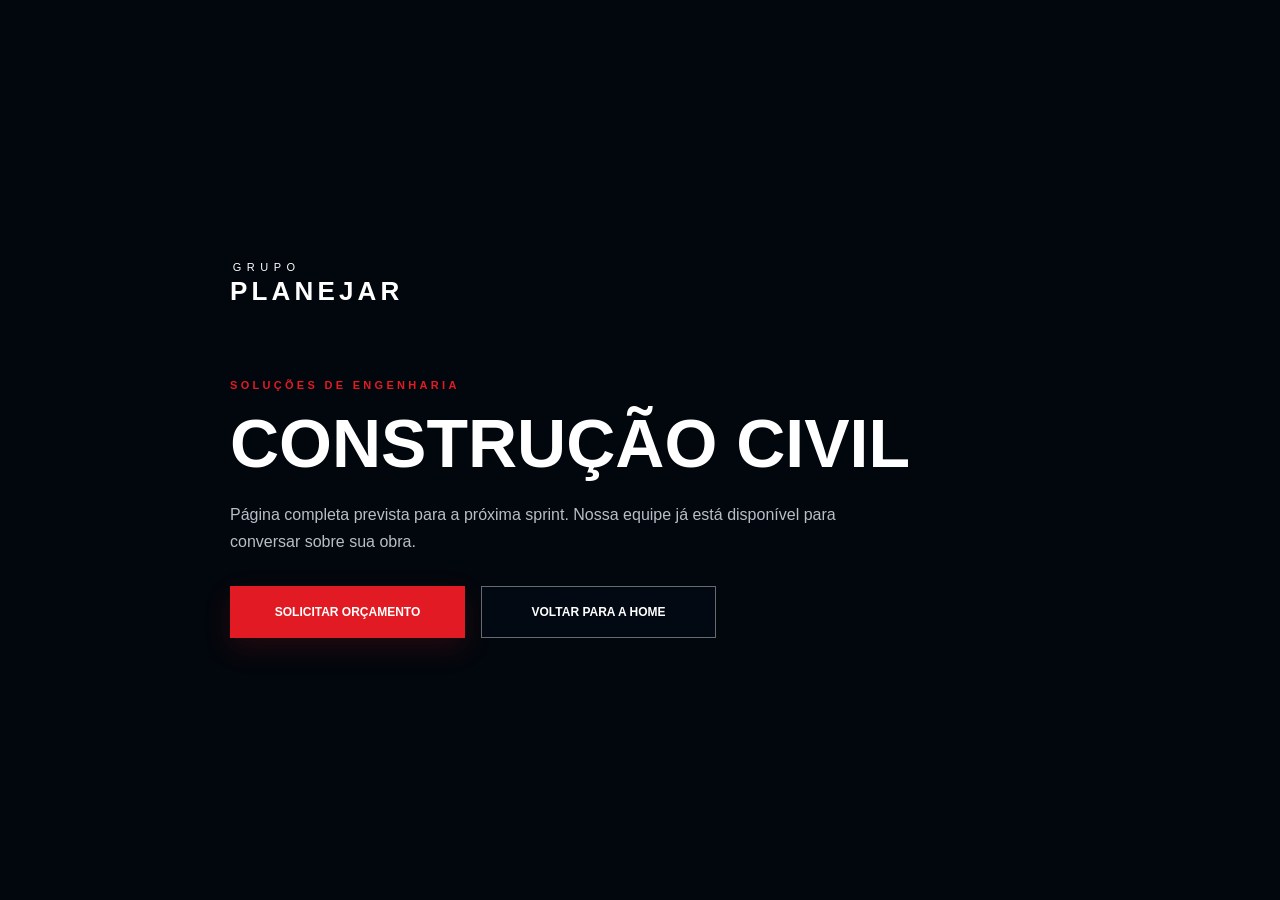
==== construcao-civil.html @ f466a7f3 "Add files via upload" ====
<!DOCTYPE html>
<html lang="pt-BR">
<head>
  <meta charset="UTF-8">
  <meta name="viewport" content="width=device-width, initial-scale=1.0">
  <meta name="theme-color" content="#030b14">
  <title>Construção Civil | Grupo Planejar</title>
  <link rel="stylesheet" href="./styles.css?v=20260611-red">
</head>
<body>
  <main class="service-placeholder">
    <div class="container">
      <a class="brand" href="./index.html"><span>GRUPO</span><strong>PLANEJAR</strong></a>
      <p class="overline">Soluções de engenharia</p>
      <h1>Construção Civil</h1>
      <p>Página completa prevista para a próxima sprint. Nossa equipe já está disponível para conversar sobre sua obra.</p>
      <div class="hero-actions">
        <a class="button button-red" href="https://wa.me/553730161235?text=Olá,%20gostaria%20de%20falar%20sobre%20uma%20obra%20de%20construção%20civil." target="_blank" rel="noopener">Solicitar orçamento</a>
        <a class="button button-outline" href="./index.html">Voltar para a Home</a>
      </div>
    </div>
  </main>
</body>
</html>
---- styles.css ----
:root {
  --black: #02070d;
  --navy: #030d18;
  --navy-light: #071827;
  --red: #e21a23;
  --red-dark: #bd1018;
  --white: #fff;
  --muted: #b8bec6;
  --line: rgba(255, 255, 255, .13);
  --container: 1310px;
}

* { box-sizing: border-box; }
html { overflow-x: hidden; scroll-behavior: smooth; scroll-padding-top: 96px; }
body { margin: 0; overflow-x: hidden; color: var(--white); background: var(--black); font-family: "Inter", sans-serif; }
body.menu-open { overflow: hidden; }
a { color: inherit; text-decoration: none; }
button { font: inherit; }
img { display: block; max-width: 100%; }
svg { fill: none; stroke: currentColor; stroke-linecap: round; stroke-linejoin: round; stroke-width: 1.8; }
.container { width: min(calc(100% - 72px), var(--container)); margin-inline: auto; }
.skip-link { position: fixed; z-index: 2000; top: -60px; left: 15px; padding: 10px 16px; background: var(--red); }
.skip-link:focus { top: 15px; }

.site-header { position: relative; z-index: 1000; height: 102px; background: rgba(2, 8, 15, .98); border-bottom: 1px solid var(--line); }
.header-inner { height: 100%; display: flex; align-items: center; gap: 42px; }
.brand { width: 200px; display: flex; flex-direction: column; align-items: center; line-height: 1; }
.brand span { margin-bottom: 5px; font-size: 11px; letter-spacing: .5em; transform: translateX(.25em); }
.brand strong { font-family: "Montserrat", sans-serif; font-size: 26px; letter-spacing: .16em; }
.main-nav { margin-left: auto; display: flex; align-items: center; gap: 40px; }
.nav-link { position: relative; padding: 42px 0 36px; color: #f4f5f6; border: 0; background: transparent; text-transform: uppercase; white-space: nowrap; font-size: 13px; font-weight: 700; cursor: pointer; }
.nav-link::after { content: ""; position: absolute; bottom: 29px; left: 0; width: 0; height: 2px; background: var(--red); transition: width .25s; }
.nav-link:hover, .nav-link.active { color: var(--red); }
.nav-link:hover::after, .nav-link.active::after { width: 42px; }
.nav-dropdown { position: relative; }
.dropdown-toggle { display: flex; align-items: center; gap: 8px; }
.dropdown-toggle svg { width: 14px; }
.dropdown-menu { position: absolute; top: 82px; left: -22px; width: 310px; padding: 10px; color: var(--white); background: #07111c; border: 1px solid var(--line); opacity: 0; visibility: hidden; transform: translateY(10px); transition: .2s; }
.nav-dropdown:hover .dropdown-menu, .nav-dropdown.open .dropdown-menu { opacity: 1; visibility: visible; transform: none; }
.dropdown-menu a { display: block; padding: 12px; border-left: 2px solid transparent; font-size: 12px; line-height: 1.35; }
.dropdown-menu a:hover { color: var(--red); background: rgba(255,255,255,.04); border-color: var(--red); }
.header-contact { display: flex; align-items: center; gap: 28px; }
.phone { display: flex; align-items: center; gap: 10px; white-space: nowrap; font-weight: 700; font-size: 14px; }
.phone svg { width: 27px; color: var(--red); }
.button { min-height: 52px; display: inline-flex; align-items: center; justify-content: center; gap: 10px; padding: 0 24px; border: 1px solid transparent; text-transform: uppercase; font-size: 12px; font-weight: 800; transition: background .2s, border-color .2s, transform .2s; }
.button:hover { transform: translateY(-2px); }
.button-red { background: var(--red); box-shadow: 0 10px 28px rgba(226,26,35,.15); }
.button-red:hover { background: var(--red-dark); }
.button-outline { background: rgba(3,13,24,.5); border-color: rgba(255,255,255,.4); }
.button-outline:hover { border-color: var(--red); }
.button svg { width: 22px; }
.header-button { min-height: 52px; padding-inline: 25px; white-space: nowrap; }
.menu-toggle { display: none; width: 44px; height: 44px; padding: 8px; color: var(--white); background: transparent; border: 0; }
.menu-toggle span { display: block; width: 25px; height: 2px; margin: 6px auto; background: currentColor; transition: .25s; }

.hero { position: relative; min-height: 505px; overflow: hidden; background: var(--navy); }
.hero-background { position: absolute; inset: 0; background: url("./assets/img/hero-planejar-premium.png?v=red") center/cover no-repeat; }
.hero-shade { position: absolute; inset: 0; background: linear-gradient(90deg, rgba(1,7,13,.99) 0%, rgba(1,7,13,.92) 22%, rgba(1,7,13,.57) 42%, rgba(1,7,13,.08) 70%), linear-gradient(0deg, rgba(2,9,16,.72), transparent 48%); }
.hero-inner { position: relative; min-height: 505px; display: flex; align-items: center; }
.hero-copy { width: 510px; padding: 42px 0 35px; }
.overline { margin: 0 0 17px; color: var(--red); text-transform: uppercase; font-size: 11px; font-weight: 700; letter-spacing: .3em; }
.hero h1 { margin: 0; font-family: "Montserrat", sans-serif; font-size: clamp(40px, 3.75vw, 56px); line-height: .98; letter-spacing: -.025em; text-transform: uppercase; }
.hero h1 span { color: var(--red); }
.hero-description { max-width: 475px; margin: 21px 0 28px; color: #d0d4d8; font-size: 15px; line-height: 1.75; }
.hero-actions { display: flex; gap: 16px; }
.hero-actions .button { min-width: 235px; }

.metrics { background: linear-gradient(90deg, #020a13, #061627 52%, #020a13); border-top: 1px solid rgba(255,255,255,.05); border-bottom: 1px solid var(--line); }
.metric-grid { display: grid; grid-template-columns: repeat(4, 1fr); }
.metric { min-height: 100px; display: flex; align-items: center; justify-content: center; gap: 22px; padding: 20px 28px; }
.metric + .metric { border-left: 1px solid var(--line); }
.metric svg { flex: 0 0 auto; width: 48px; height: 48px; color: var(--red); stroke-width: 1.7; }
.metric div { min-width: 145px; display: flex; flex-direction: column; }
.metric strong { font-family: "Montserrat", sans-serif; font-size: 29px; line-height: 1.05; }
.metric span { margin-top: 7px; color: #e1e4e7; text-transform: uppercase; font-size: 11px; }
.metric div > span:first-child { margin: 0 0 5px; }
.metric .metric-word { text-transform: uppercase; font-size: 17px; }

.solutions { padding: 27px 0 26px; background: radial-gradient(circle at 72% 35%, #0a1c2e 0, #04111e 36%, #020a13 75%); }
.solutions-heading { display: grid; grid-template-columns: 1.2fr 1.2fr auto; align-items: end; gap: 50px; margin-bottom: 20px; }
.solutions-heading .overline { margin-bottom: 10px; }
.solutions h2 { margin: 0; font-family: "Montserrat", sans-serif; font-size: 25px; line-height: 1.18; }
.solutions-intro { max-width: 395px; margin: 0 0 4px; color: var(--muted); font-size: 13px; line-height: 1.65; }
.services-button { min-height: 45px; margin-bottom: 1px; padding-inline: 20px; }
.services-button span { font-size: 22px; font-weight: 400; }
.service-grid { display: grid; grid-template-columns: repeat(3, 1fr); gap: 20px; }
.service-card { position: relative; min-height: 215px; border: 1px solid var(--line); overflow: hidden; }
.service-card > img { position: absolute; inset: 0; width: 100%; height: 100%; object-fit: cover; transition: transform .5s; }
.service-card:hover > img { transform: scale(1.035); }
.card-shade { position: absolute; inset: 0; background: linear-gradient(0deg, rgba(2,9,16,.98) 0%, rgba(2,9,16,.82) 45%, rgba(2,9,16,.2) 100%); }
.service-content { position: relative; min-height: 215px; display: flex; flex-direction: column; justify-content: flex-end; padding: 17px 16px 14px; }
.service-icon { position: absolute; top: 16px; left: 16px; width: 54px; height: 54px; display: grid; place-items: center; color: var(--white); background: var(--red); }
.service-icon svg { width: 34px; height: 34px; }
.service-card h3 { margin: 0 0 7px; font-family: "Montserrat", sans-serif; font-size: 15px; line-height: 1.23; }
.service-card p { max-width: 370px; min-height: 32px; margin: 0 0 9px; color: #c1c6cc; font-size: 11px; line-height: 1.45; }
.service-card a { width: max-content; color: var(--red); border-bottom: 1px solid var(--red); text-transform: uppercase; font-size: 10px; font-weight: 800; }
.service-card a span { margin-left: 6px; font-size: 17px; }
.trusted { padding-top: 9px; }
.trusted > p { margin: 0 0 8px; color: #8f969f; text-align: center; text-transform: uppercase; font-size: 9px; letter-spacing: .3em; }
.trusted-logos { display: grid; grid-template-columns: repeat(6, 1fr); align-items: center; gap: 30px; color: #767d86; text-align: center; }
.trusted-logos strong { font-family: "Montserrat", sans-serif; font-size: 20px; letter-spacing: -.02em; filter: grayscale(1); }
.trusted-logos small { display: block; font-size: 8px; letter-spacing: .03em; }
.trusted-logos .vli, .trusted-logos .mrv { font-size: 31px; }
.trusted-logos .coca { font-family: Georgia, serif; font-style: italic; }
.trusted-logos .andrade { display: flex; justify-content: center; align-items: center; gap: 5px; }
.trusted-logos .andrade small { width: 58px; text-align: left; }
.about-anchor { height: 1px; background: var(--black); }
.contact-strip { padding: 35px 0; background: #07121e; border-top: 1px solid var(--line); }
.contact-strip .container { display: flex; align-items: center; justify-content: space-between; gap: 30px; }
.contact-strip span, .contact-strip strong { display: block; }
.contact-strip span { margin-bottom: 5px; color: var(--red); text-transform: uppercase; font-size: 10px; letter-spacing: .25em; }
.contact-strip strong { font-family: "Montserrat", sans-serif; font-size: 20px; }
.floating-whatsapp { position: fixed; z-index: 900; right: 22px; bottom: 22px; width: 54px; height: 54px; display: grid; place-items: center; color: var(--white); background: var(--red); border: 2px solid var(--white); border-radius: 50%; box-shadow: 0 10px 28px rgba(0,0,0,.35); }
.floating-whatsapp svg { width: 29px; }
.service-placeholder { min-height: 100vh; display: grid; place-items: center; padding: 60px 0; background: linear-gradient(90deg, rgba(2,7,13,.98), rgba(2,7,13,.7)), url("./assets/img/hero-planejar-premium.png") center/cover; }
.service-placeholder .container { max-width: 820px; }
.service-placeholder .brand { width: max-content; align-items: flex-start; margin-bottom: 75px; }
.service-placeholder h1 { max-width: 780px; margin: 0 0 22px; font-family: "Montserrat", sans-serif; font-size: clamp(36px, 6vw, 68px); line-height: 1.04; text-transform: uppercase; }
.service-placeholder p:not(.overline) { max-width: 650px; margin: 0 0 30px; color: var(--muted); line-height: 1.7; }

@media (max-width: 1250px) {
  .container { width: min(calc(100% - 40px), var(--container)); }
  .main-nav { gap: 24px; }
  .header-contact { gap: 15px; }
  .header-button { padding-inline: 17px; }
  .brand { width: 170px; }
  .phone span { display: none; }
}

@media (max-width: 980px) {
  .site-header { height: 78px; }
  .brand { width: auto; align-items: flex-start; }
  .brand strong { font-size: 20px; }
  .brand span { font-size: 8px; }
  .header-contact { display: none; }
  .menu-toggle { display: block; margin-left: auto; }
  .menu-open .menu-toggle span:nth-child(1) { transform: translateY(8px) rotate(45deg); }
  .menu-open .menu-toggle span:nth-child(2) { opacity: 0; }
  .menu-open .menu-toggle span:nth-child(3) { transform: translateY(-8px) rotate(-45deg); }
  .main-nav { position: absolute; top: 100%; left: 0; width: 100%; height: calc(100vh - 78px); display: block; padding: 22px; background: var(--black); transform: translateX(100%); transition: transform .3s; overflow-y: auto; }
  .menu-open .main-nav { transform: none; }
  .nav-link { width: 100%; display: flex; justify-content: space-between; padding: 17px 3px; border-bottom: 1px solid var(--line); }
  .nav-link::after { display: none; }
  .dropdown-menu { position: static; width: 100%; max-height: 0; padding: 0 10px; border: 0; opacity: 1; visibility: visible; transform: none; overflow: hidden; transition: max-height .3s, padding .3s; }
  .nav-dropdown.open .dropdown-menu { max-height: 250px; padding-block: 8px; }
  .hero, .hero-inner { min-height: 620px; }
  .hero-background { background-position: 60% center; }
  .hero-shade { background: linear-gradient(90deg, rgba(1,7,13,.98), rgba(1,7,13,.66)), linear-gradient(0deg, rgba(2,9,16,.85), transparent 65%); }
  .metric-grid { grid-template-columns: repeat(2, 1fr); }
  .metric:nth-child(3) { border-left: 0; border-top: 1px solid var(--line); }
  .metric:nth-child(4) { border-top: 1px solid var(--line); }
  .solutions-heading { grid-template-columns: 1fr 1fr; }
  .services-button { justify-self: start; }
  .service-grid { grid-template-columns: 1fr 1fr; }
  .service-card:last-child { grid-column: 1 / -1; }
}

@media (max-width: 700px) {
  .container { width: min(calc(100% - 30px), var(--container)); }
  .hero, .hero-inner { min-height: 680px; }
  .hero-background { background-position: 66% center; }
  .hero-shade { background: linear-gradient(90deg, rgba(1,7,13,.97), rgba(1,7,13,.61)), linear-gradient(0deg, rgba(2,9,16,.95), transparent 75%); }
  .hero-copy { width: 100%; padding-top: 55px; }
  .hero h1 { font-size: clamp(35px, 10vw, 48px); }
  .hero-description { max-width: 520px; font-size: 14px; }
  .hero-actions { display: grid; }
  .hero-actions .button { width: 100%; min-width: 0; }
  .metric { justify-content: flex-start; padding: 18px; }
  .solutions { padding-block: 45px 30px; }
  .solutions-heading { grid-template-columns: 1fr; gap: 18px; }
  .solutions-intro { max-width: none; }
  .service-grid { grid-template-columns: 1fr; }
  .service-card:last-child { grid-column: auto; }
  .service-card, .service-content { min-height: 285px; }
  .trusted-logos { grid-template-columns: repeat(3, 1fr); gap: 24px 15px; }
  .contact-strip .container { display: block; }
  .contact-strip .button { width: 100%; margin-top: 22px; }
}

@media (max-width: 460px) {
  .metric-grid { grid-template-columns: 1fr; }
  .metric + .metric { border-left: 0; border-top: 1px solid var(--line); }
  .metric { min-height: 86px; }
  .metric div { min-width: 0; }
  .trusted-logos { grid-template-columns: repeat(2, 1fr); }
}

@media (prefers-reduced-motion: reduce) {
  html { scroll-behavior: auto; }
  *, *::before, *::after { transition-duration: .01ms !important; }
}
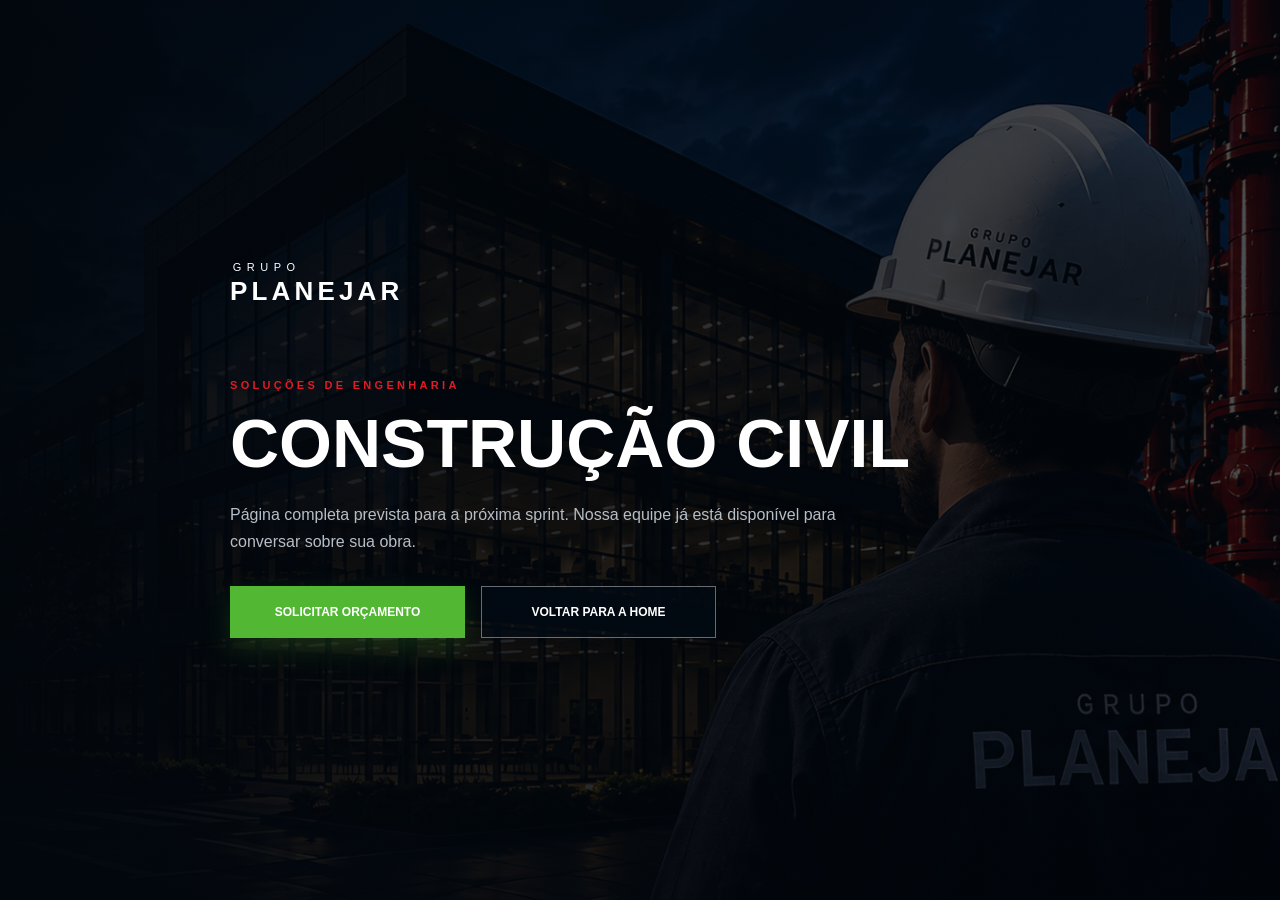
==== commit 34cf30ed: "Add files via upload" ====
--- a/construcao-civil.html
+++ b/construcao-civil.html
@@ -15,7 +15,7 @@
       <h1>Construção Civil</h1>
       <p>Página completa prevista para a próxima sprint. Nossa equipe já está disponível para conversar sobre sua obra.</p>
       <div class="hero-actions">
-        <a class="button button-red" href="https://wa.me/553730161235?text=Olá,%20gostaria%20de%20falar%20sobre%20uma%20obra%20de%20construção%20civil." target="_blank" rel="noopener">Solicitar orçamento</a>
+        <a class="button button-green" href="https://wa.me/553730161235?text=Olá,%20gostaria%20de%20falar%20sobre%20uma%20obra%20de%20construção%20civil." target="_blank" rel="noopener">Solicitar orçamento</a>
         <a class="button button-outline" href="./index.html">Voltar para a Home</a>
       </div>
     </div>
--- a/styles.css
+++ b/styles.css
@@ -4,6 +4,8 @@
   --navy-light: #071827;
   --red: #e21a23;
   --red-dark: #bd1018;
+  --green: #52b834;
+  --green-dark: #3d9824;
   --white: #fff;
   --muted: #b8bec6;
   --line: rgba(255, 255, 255, .13);
@@ -46,6 +48,8 @@
 .button:hover { transform: translateY(-2px); }
 .button-red { background: var(--red); box-shadow: 0 10px 28px rgba(226,26,35,.15); }
 .button-red:hover { background: var(--red-dark); }
+.button-green { background: var(--green); box-shadow: 0 10px 28px rgba(82,184,52,.2); }
+.button-green:hover { background: var(--green-dark); }
 .button-outline { background: rgba(3,13,24,.5); border-color: rgba(255,255,255,.4); }
 .button-outline:hover { border-color: var(--red); }
 .button svg { width: 22px; }
@@ -70,6 +74,8 @@
 .metric { min-height: 100px; display: flex; align-items: center; justify-content: center; gap: 22px; padding: 20px 28px; }
 .metric + .metric { border-left: 1px solid var(--line); }
 .metric svg { flex: 0 0 auto; width: 48px; height: 48px; color: var(--red); stroke-width: 1.7; }
+.metric .brazil-map { width: 52px; height: 58px; }
+.metric .brazil-map path { fill: rgba(226, 26, 35, .22); stroke-width: 2.8; }
 .metric div { min-width: 145px; display: flex; flex-direction: column; }
 .metric strong { font-family: "Montserrat", sans-serif; font-size: 29px; line-height: 1.05; }
 .metric span { margin-top: 7px; color: #e1e4e7; text-transform: uppercase; font-size: 11px; }
